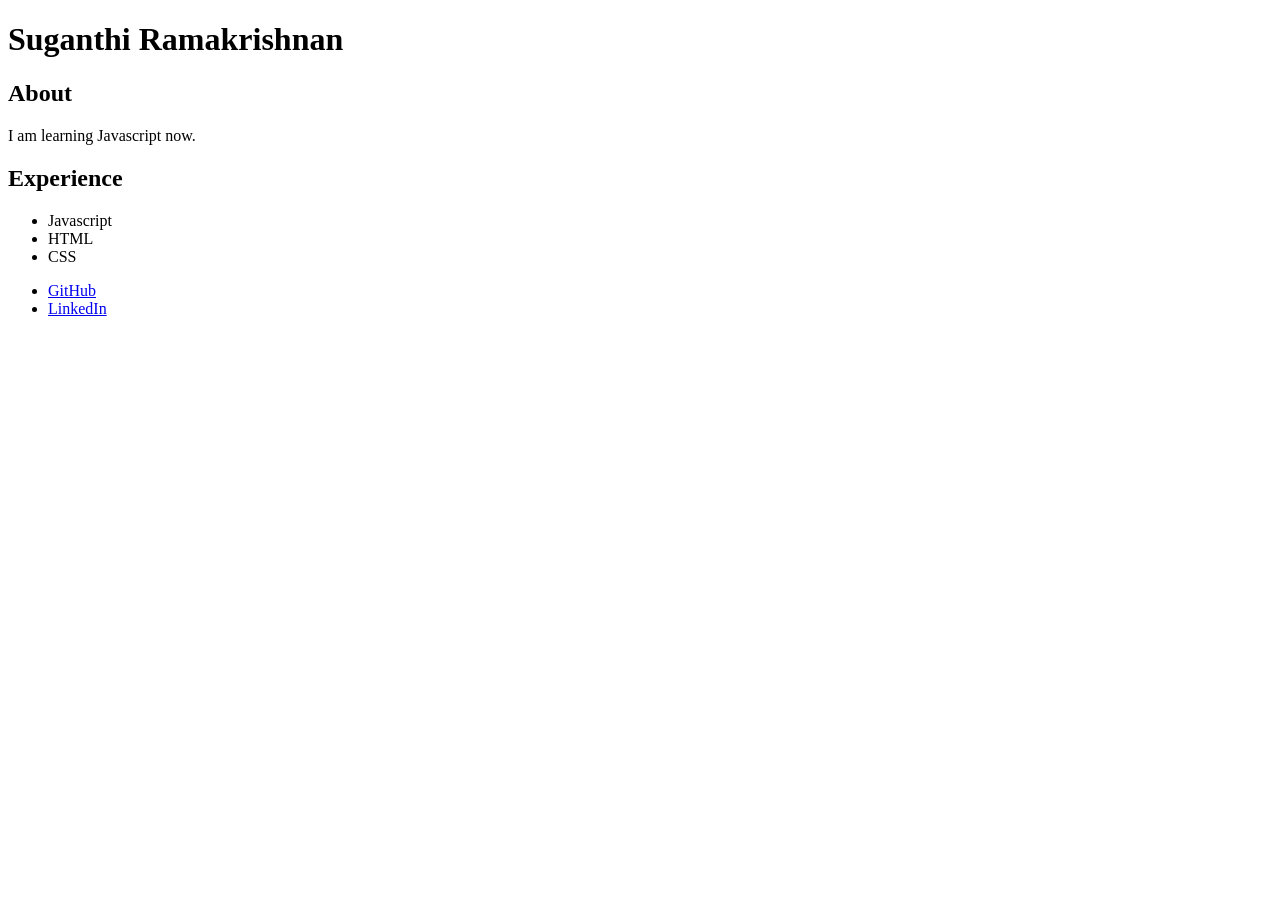
==== index.html @ 3b83c5d7 "boilerplate and content added" ====
<!DOCTYPE html>
<html>
<head>
	<title>Suganthi's Portfolio</title>
	<meta charset="UTF-8">
	 <meta name="description" content="Portfolio">
</head>

<body>

<h1>Suganthi Ramakrishnan</h1>
	<section id="About">
		<h2>About</h2>
		<p> 
			I am learning Javascript now.  
		</p>
	</section>
	<section id = "Experience">
		<h2>Experience</h2>
		<ul>
			<li>Javascript</li>
			<li>HTML</li>
			<li>CSS</li>
		</ul>
	</section>
	<section id = "connect">
		<ul>
		    <li><a href="https://github.com/suganthirama/suganthi-ramakrishnan-intro-26-3">GitHub</a></li>
			<li><a href="https://www.linkedin.com/in/suganthi-ramakrishnan-90088220/">LinkedIn</a></li>
		</ul>

	</section>

</body>
</html>
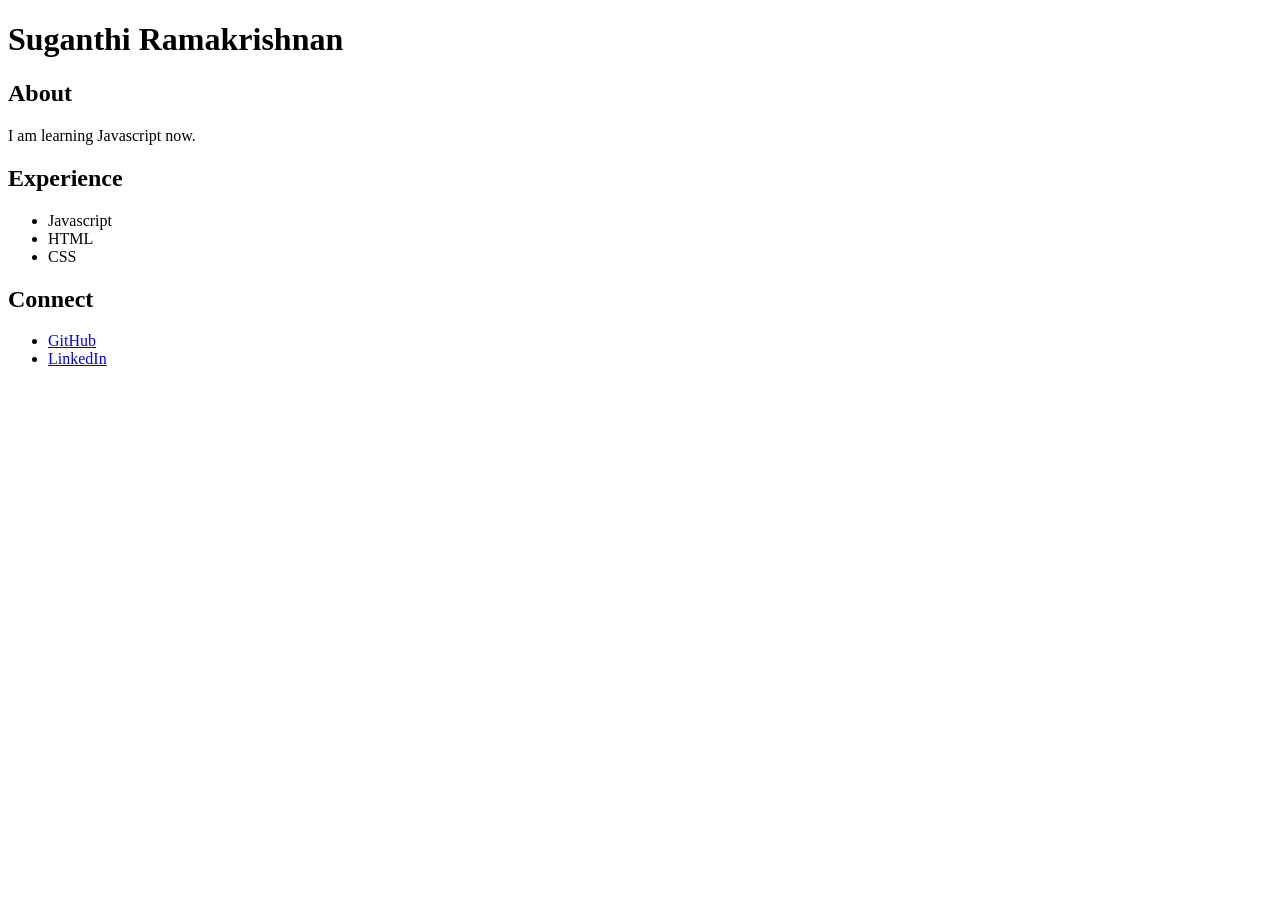
==== commit 54b61c20: "boilerplate and content added" ====
--- a/index.html
+++ b/index.html
@@ -1,35 +1,33 @@
 <!DOCTYPE html>
 <html>
-<head>
-	<title>Suganthi's Portfolio</title>
-	<meta charset="UTF-8">
-	 <meta name="description" content="Portfolio">
-</head>
+    <head>
+        <title>Suganthi's Portfolio</title>
+        <meta charset="UTF-8">
+        <meta name="description" content="Portfolio">
+    </head>
 
-<body>
-
-<h1>Suganthi Ramakrishnan</h1>
-	<section id="About">
-		<h2>About</h2>
-		<p> 
-			I am learning Javascript now.  
-		</p>
-	</section>
-	<section id = "Experience">
-		<h2>Experience</h2>
-		<ul>
-			<li>Javascript</li>
-			<li>HTML</li>
-			<li>CSS</li>
-		</ul>
-	</section>
-	<section id = "connect">
-		<ul>
-		    <li><a href="https://github.com/suganthirama/suganthi-ramakrishnan-intro-26-3">GitHub</a></li>
-			<li><a href="https://www.linkedin.com/in/suganthi-ramakrishnan-90088220/">LinkedIn</a></li>
-		</ul>
-
-	</section>
-
-</body>
+    <body>
+        <h1>Suganthi Ramakrishnan</h1>
+        <section id="About">
+            <h2>About</h2>
+            <p>
+                I am learning Javascript now.
+            </p>
+        </section>
+        <section id = "Experience">
+            <h2>Experience</h2>
+            <ul>
+                <li>Javascript</li>
+                <li>HTML</li>
+                <li>CSS</li>
+            </ul>
+        </section>
+        <section id = "Connect">
+            <h2>Connect</h2>
+            <ul>
+                <li><a href="https://github.com/suganthirama/suganthi-ramakrishnan-intro-26-3">GitHub</a></li>
+                <li><a href="https://www.linkedin.com/in/suganthi-ramakrishnan-90088220/">LinkedIn</a></li>
+            </ul>
+        </section>
+    </body>
 </html>
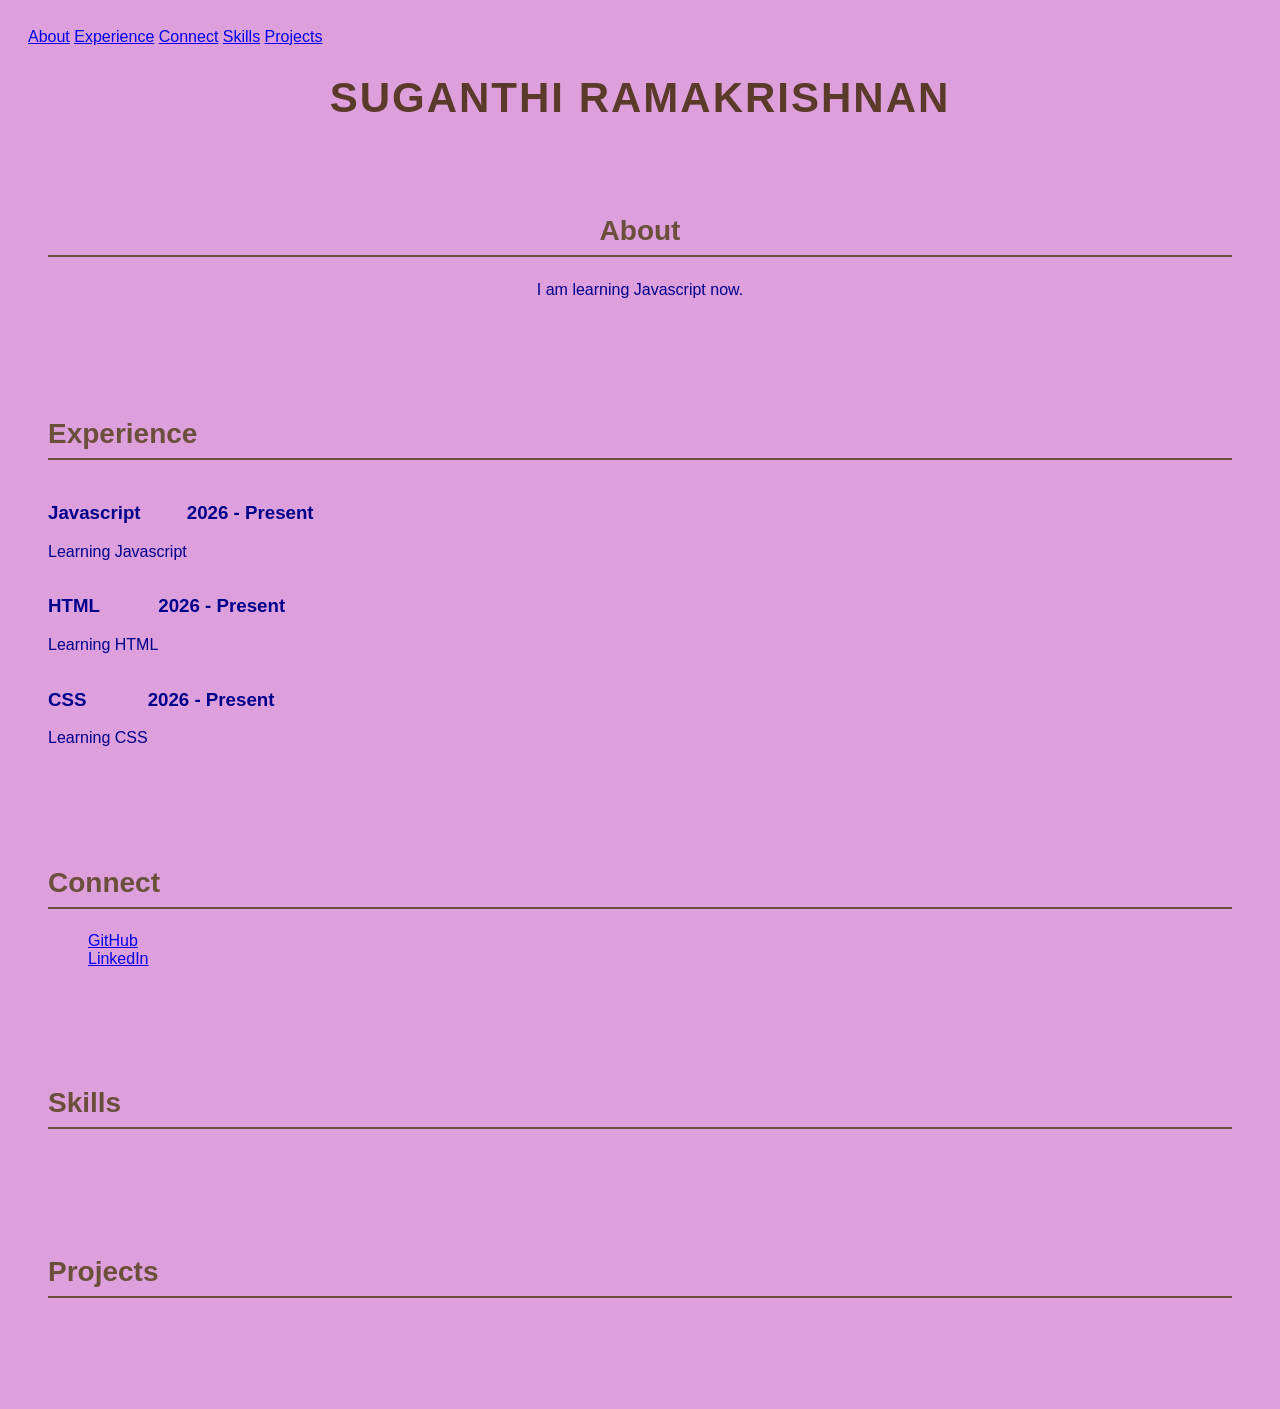
==== commit 188b20f9: "boilerplate and content added" ====
--- a/index.html
+++ b/index.html
@@ -4,10 +4,18 @@
         <title>Suganthi's Portfolio</title>
         <meta charset="UTF-8">
         <meta name="description" content="Portfolio">
+        <link rel = "stylesheet" href ="CSS/index.css">
     </head>
 
     <body>
-        <h1>Suganthi Ramakrishnan</h1>
+        <nav>
+            <a href="#About">About</a>
+            <a href="#Experience">Experience</a>
+            <a href="#Connect">Connect</a>
+            <a href="#Skills">Skills</a>
+            <a href="#Projects">Projects</a>
+        </nav>
+        <h1>SUGANTHI RAMAKRISHNAN</h1>
         <section id="About">
             <h2>About</h2>
             <p>
@@ -16,11 +24,34 @@
         </section>
         <section id = "Experience">
             <h2>Experience</h2>
-            <ul>
-                <li>Javascript</li>
-                <li>HTML</li>
-                <li>CSS</li>
-            </ul>
+
+            <div class="flex-container">
+                <div class ="item-details">
+                    <h3>Javascript</h3>
+                    <p>Learning Javascript</p>
+                </div>
+                <div class="date">
+                    <h3>2026 - Present</h3>
+                </div>
+            </div>
+            <div class="flex-container">
+                <div class ="item-details">
+                    <h3>HTML</h3>
+                    <p>Learning HTML</p>
+                </div>
+                <div class="date">
+                    <h3>2026 - Present</h3>
+                </div>
+            </div>
+            <div class="flex-container">
+                <div class ="item-details">
+                    <h3>CSS</h3>
+                    <p>Learning CSS</p>
+                </div>
+                <div class="date">
+                    <h3>2026 - Present</h3>
+                </div>
+            </div>
         </section>
         <section id = "Connect">
             <h2>Connect</h2>
@@ -29,5 +60,13 @@
                 <li><a href="https://www.linkedin.com/in/suganthi-ramakrishnan-90088220/">LinkedIn</a></li>
             </ul>
         </section>
+        <section id ="Skills">
+            <h2>Skills</h2>
+        </section>
+        <section id ="Projects">
+            <h2>Projects</h2>
+                <ul>
+                </ul>
+        </section>
     </body>
 </html>
--- a/CSS/index.css
+++ b/CSS/index.css
@@ -0,0 +1,84 @@
+body{
+    background-color: plum;
+    color: darkblue;
+    font-family: Arial, sans-serif;
+    padding: 20px;
+}
+
+h1 {
+    color: #5b3a29;
+    font-size: 42px;
+    font-weight: bold;
+    text-align: center;
+    letter-spacing: 2px;
+    margin-bottom: 50px;
+}
+
+h2 {
+    color: #6b4f3a;
+    font-size: 28px;
+    font-weight: bold;
+    border-bottom: 2px solid #6b4f3a;
+    padding-bottom: 8px;
+}
+
+section {
+    margin-bottom: 40px;
+    padding: 20px;
+}
+
+#About {
+    text-align: center;
+}
+
+/*#Experience ul {
+    list-style: none;
+    padding: 0;
+}
+
+#Experience li {
+    background-color: white;
+    padding: 15px;
+    margin: 10px;
+    border-left: 5px solid #6b4f3a;
+}*/
+
+
+/*#Connect ul {
+    list-style: none;
+    padding: 0;
+}
+
+#Connect li {
+    display: inline-block;
+    margin-right: 15px;
+}
+
+#Connect a {
+    color: white;
+    background-color: #6b4f3a;
+    text-decoration: none;
+    padding: 10px 18px;
+    border-radius: 5px;
+}
+
+#Connect a:hover {
+    background-color: #8a6548;
+}*/
+
+.flex-container{
+    display: flex;
+    text-align: left
+}
+
+.date{
+    text-align: right;
+}
+
+#connect ul{
+    display: flex;
+
+}
+#Connect li {
+ display: flex;
+}
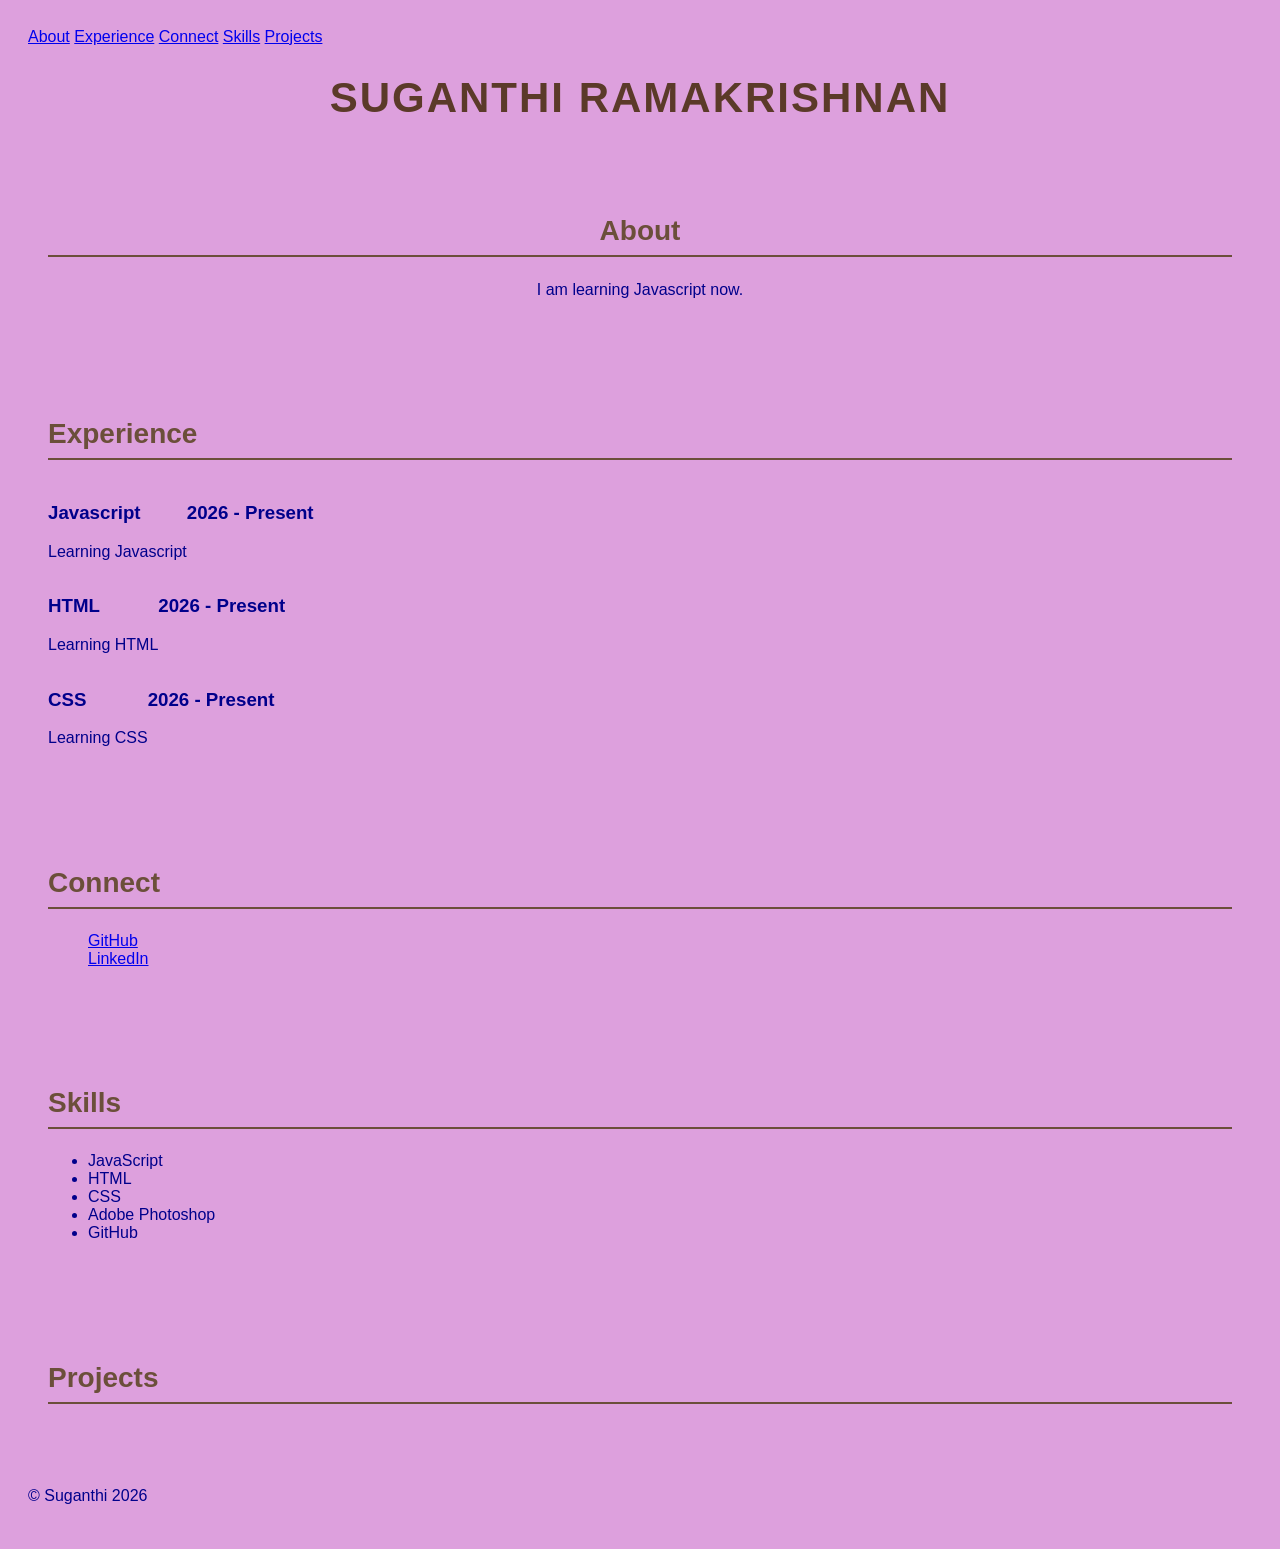
==== commit 489ea227: "js added, created footer and skills" ====
--- a/index.html
+++ b/index.html
@@ -62,11 +62,14 @@
         </section>
         <section id ="Skills">
             <h2>Skills</h2>
+            <ul></ul>
         </section>
         <section id ="Projects">
             <h2>Projects</h2>
                 <ul>
                 </ul>
         </section>
+    <footer></footer>
+    <script src = "js/index.js"></script>
     </body>
 </html>
--- a/CSS/index.css
+++ b/CSS/index.css
@@ -82,3 +82,14 @@
 #Connect li {
  display: flex;
 }
+
+#skills ul {
+    display: flex;
+
+}
+
+#skills li {
+    background-color: #f0f0f0;
+    padding: 10px ;
+    border-radius: 5px;
+}
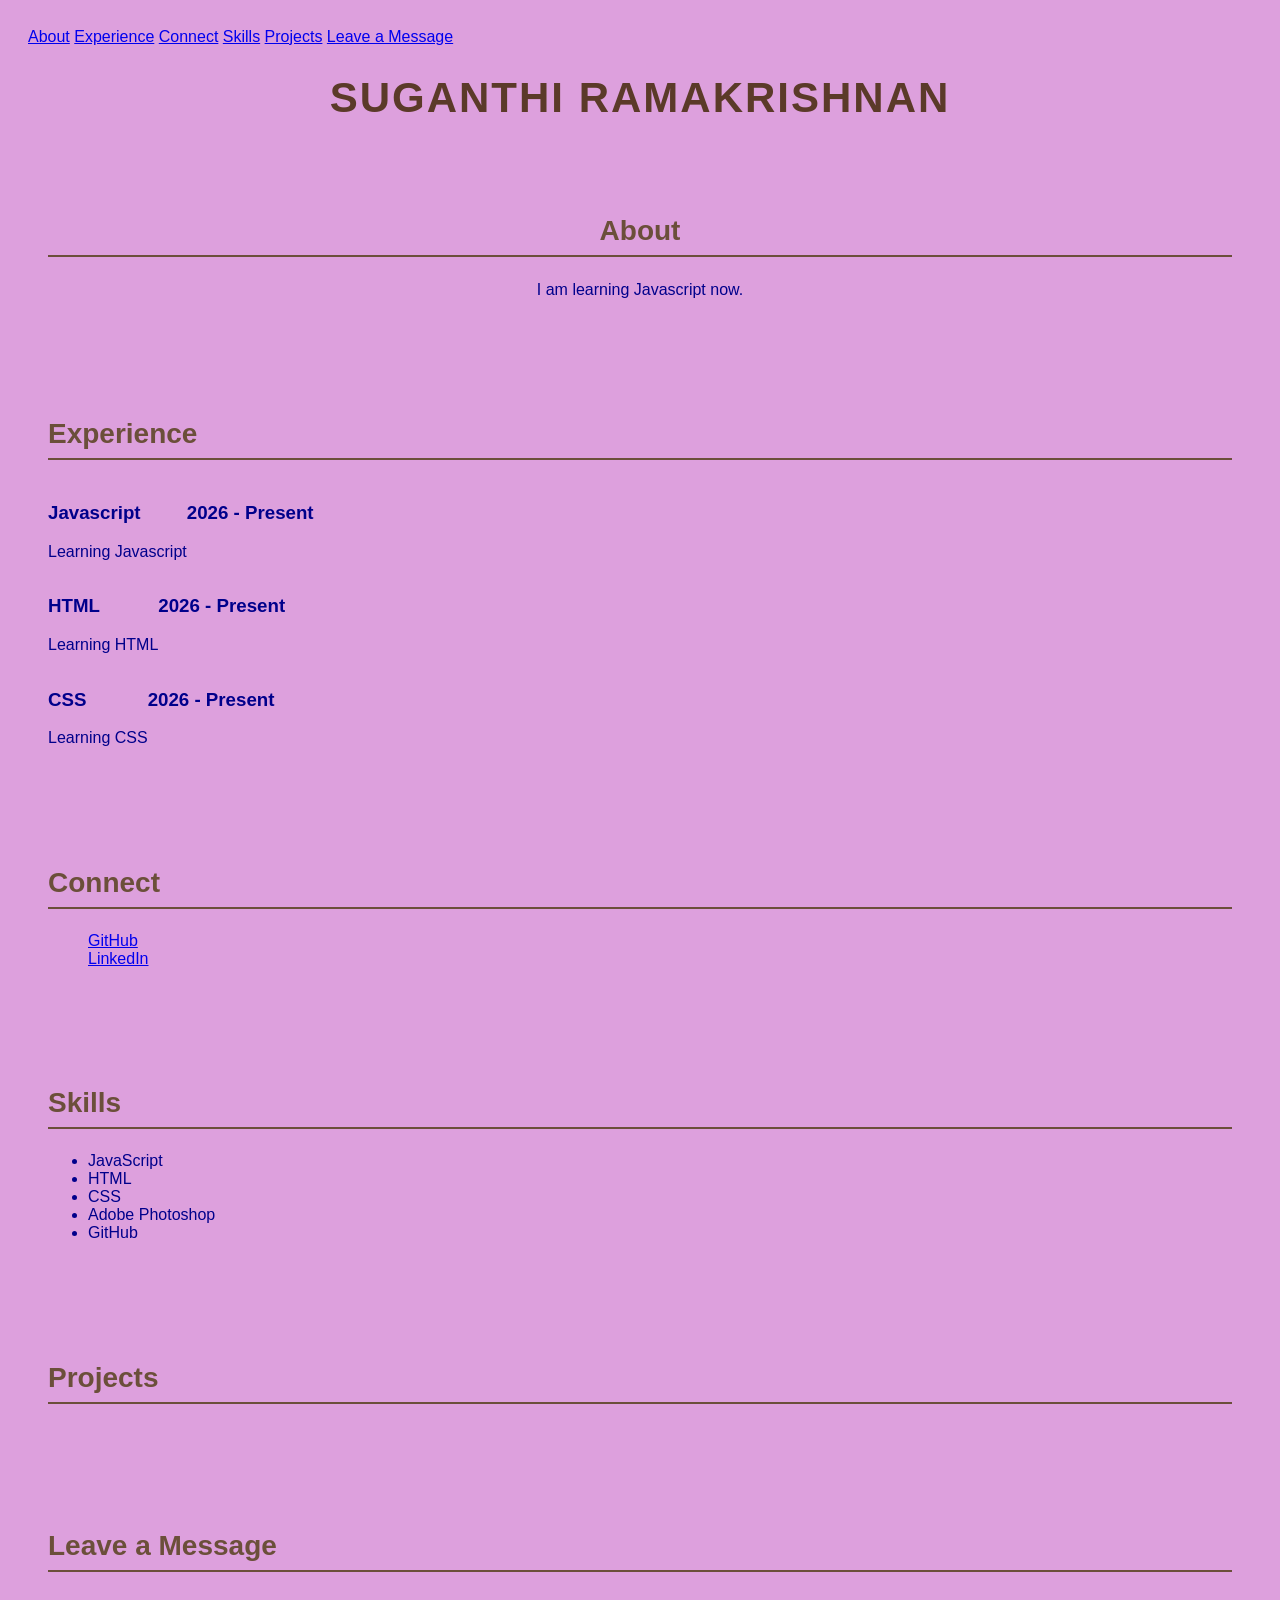
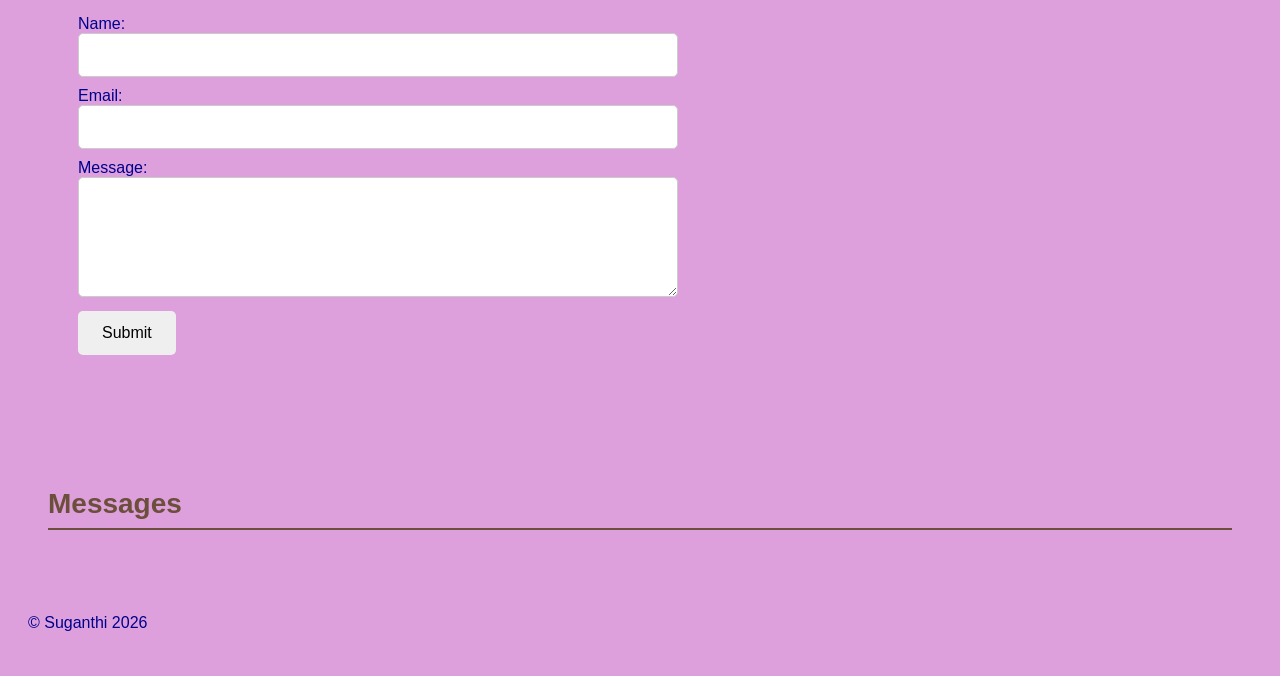
==== commit e91f4857: "js added, created footer and skills" ====
--- a/index.html
+++ b/index.html
@@ -14,6 +14,7 @@
             <a href="#Connect">Connect</a>
             <a href="#Skills">Skills</a>
             <a href="#Projects">Projects</a>
+            <a href="#Leave a Message">Leave a Message</a>
         </nav>
         <h1>SUGANTHI RAMAKRISHNAN</h1>
         <section id="About">
@@ -69,6 +70,26 @@
                 <ul>
                 </ul>
         </section>
+        <section id="Leave a Message">
+            <h2>Leave a Message</h2>
+            <form name="leave_message">
+                <label for="usersName">Name:</label>
+                <input type="text" id="usersName" name="usersName" required>
+
+                <label for="usersEmail">Email:</label>
+                <input type="email" id="usersEmail" name="usersEmail" required>
+
+                <label for="usersMessage">Message:</label>
+                <textarea name="usersMessage" id="usersMessage"></textarea>
+
+                <button type="submit">Submit</button>
+            </form>
+        </section>
+        <section id ="messages">
+            <h2>Messages</h2>
+            <ul>
+            </ul>
+        </section>
     <footer></footer>
     <script src = "js/index.js"></script>
     </body>
--- a/CSS/index.css
+++ b/CSS/index.css
@@ -92,4 +92,60 @@
     background-color: #f0f0f0;
     padding: 10px ;
     border-radius: 5px;
-}+}
+
+form {
+  max-width: 600px;
+  margin: 10px;
+  padding: 20px;
+}
+
+form input,
+form textarea {
+  width: 100%;
+  padding: 12px;
+  margin-bottom: 10px;
+  font-size: 16px;
+  border: 1px solid #ccc;
+  border-radius: 5px;
+  box-sizing: border-box;
+}
+
+form textarea {
+  min-height: 120px;
+  resize: vertical;
+}
+
+form button {
+  padding: 12px 24px;
+  min-height: 44px;
+  font-size: 16px;
+  border: none;
+  border-radius: 5px;
+  cursor: pointer;
+}
+
+/* Mobile styles */
+@media (max-width: 600px) {
+  form {
+    width: 90%;
+    padding: 15px;
+  }
+
+  form input,
+  form textarea {
+    min-height: 44px;
+    font-size: 16px;
+    margin-bottom: 15px;
+  }
+
+  form button {
+    width: 100%;
+    min-height: 48px;
+    font-size: 16px;
+  }
+}
+
+#messages button{
+    margin-left: 10px;
+   }
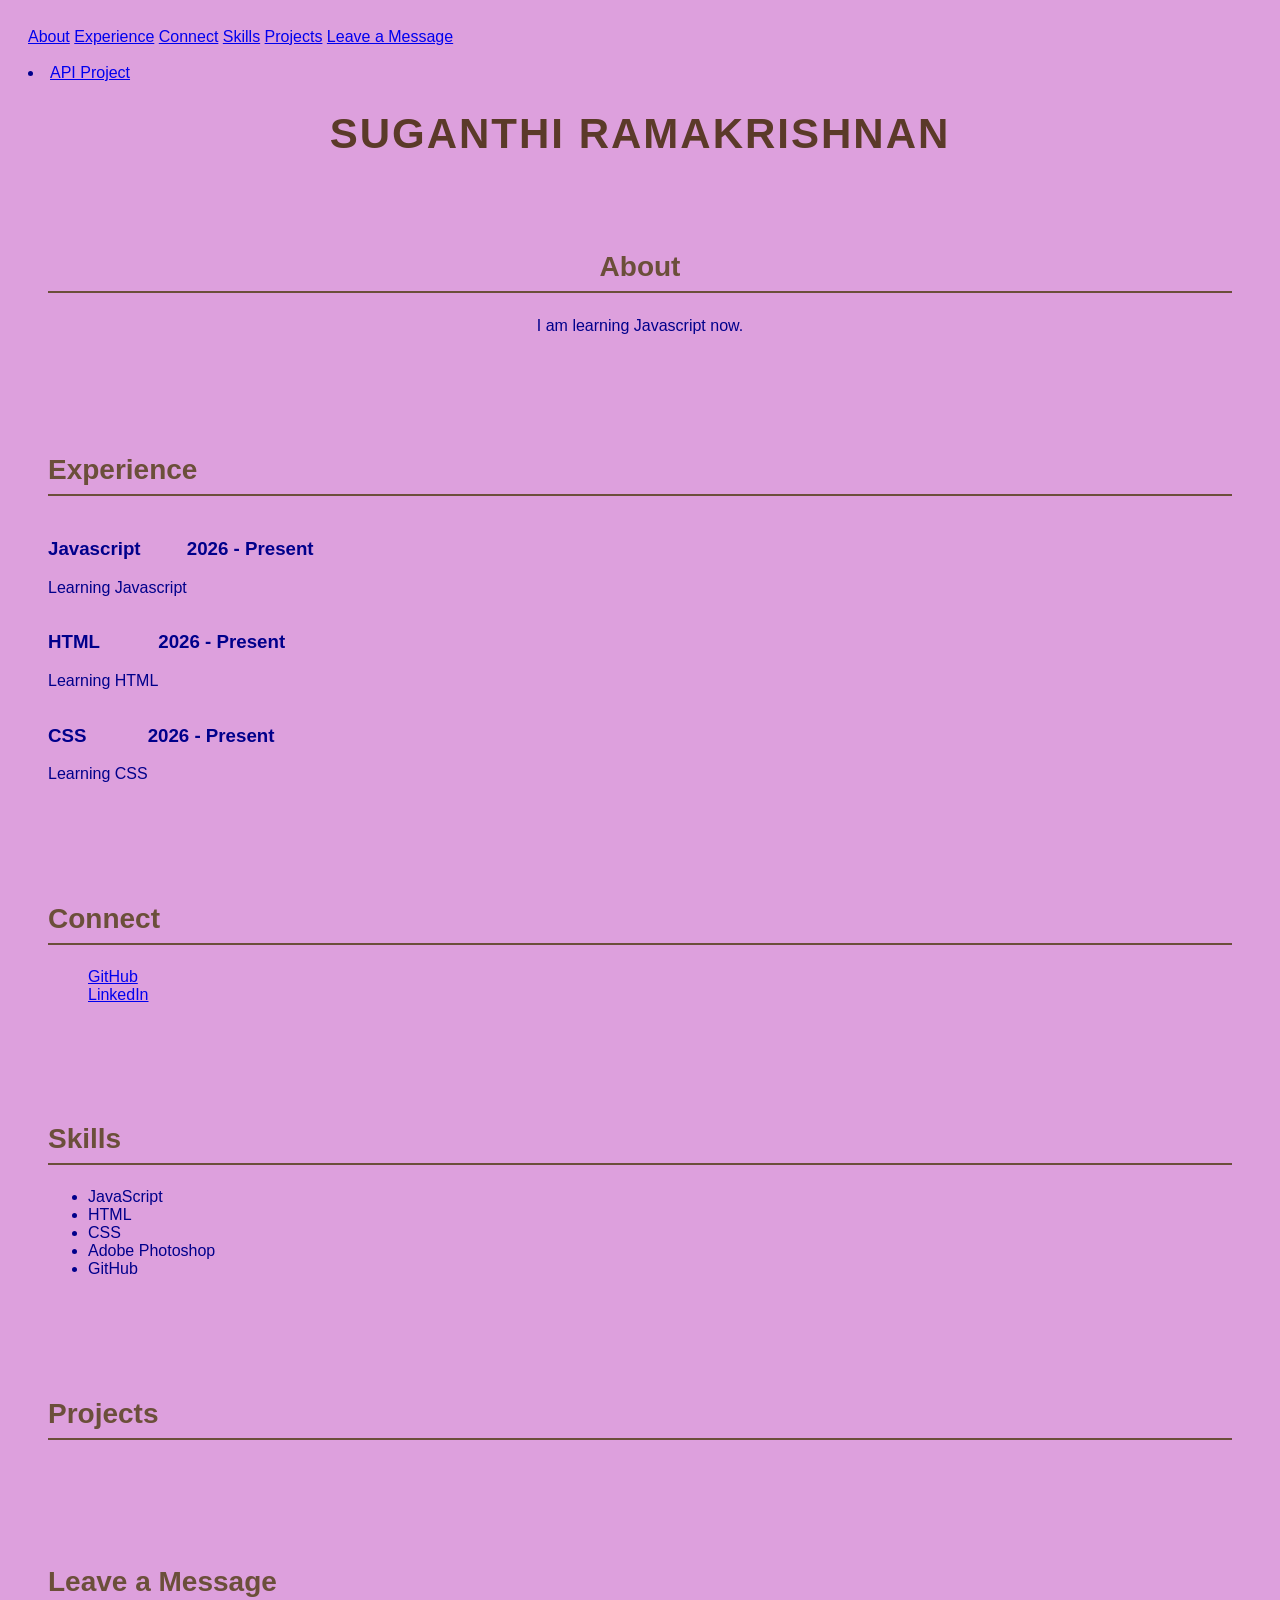
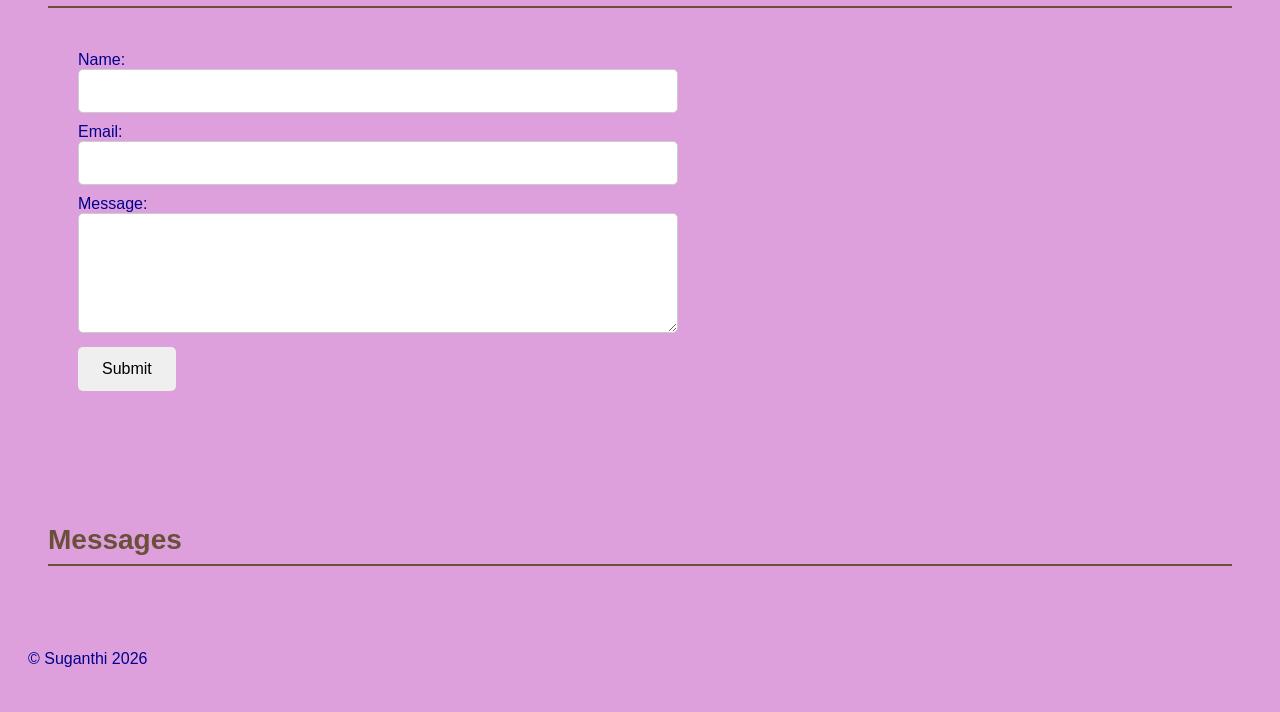
==== commit 2b1cdf95: "Open API fetch completed" ====
--- a/index.html
+++ b/index.html
@@ -14,7 +14,8 @@
             <a href="#Connect">Connect</a>
             <a href="#Skills">Skills</a>
             <a href="#Projects">Projects</a>
-            <a href="#Leave a Message">Leave a Message</a>
+            <a href="#leave-message">Leave a Message</a><br><br>
+            <li><a href="html/api-project.html">API Project</a></li>
         </nav>
         <h1>SUGANTHI RAMAKRISHNAN</h1>
         <section id="About">
@@ -70,7 +71,7 @@
                 <ul>
                 </ul>
         </section>
-        <section id="Leave a Message">
+        <section id="leave-message">
             <h2>Leave a Message</h2>
             <form name="leave_message">
                 <label for="usersName">Name:</label>
@@ -80,7 +81,7 @@
                 <input type="email" id="usersEmail" name="usersEmail" required>
 
                 <label for="usersMessage">Message:</label>
-                <textarea name="usersMessage" id="usersMessage"></textarea>
+                <textarea name="usersMessage" id="usersMessage" required></textarea>
 
                 <button type="submit">Submit</button>
             </form>
--- a/CSS/index.css
+++ b/CSS/index.css
@@ -148,4 +148,36 @@
 
 #messages button{
     margin-left: 10px;
-   }+   }
+@media (max-width: 600px) {
+  #projects ul {
+    flex-direction: column;
+  }
+
+  #projects li {
+    width: auto;
+  }
+}
+
+#projects ul {
+  display: flex;
+  flex-wrap: wrap;
+  gap: 20px;
+  list-style: none;
+  padding: 0;
+  margin: 20px 0;
+}
+
+#projects li {
+  background-color: #f4f4f4;
+  border: 1px solid #ddd;
+  border-radius: 8px;
+  padding: 20px;
+  flex: 1 1 200px;
+  text-align: center;
+  font-weight: bold;
+}
+
+#projects li:hover {
+  background-color: #e8e8e8;
+}
